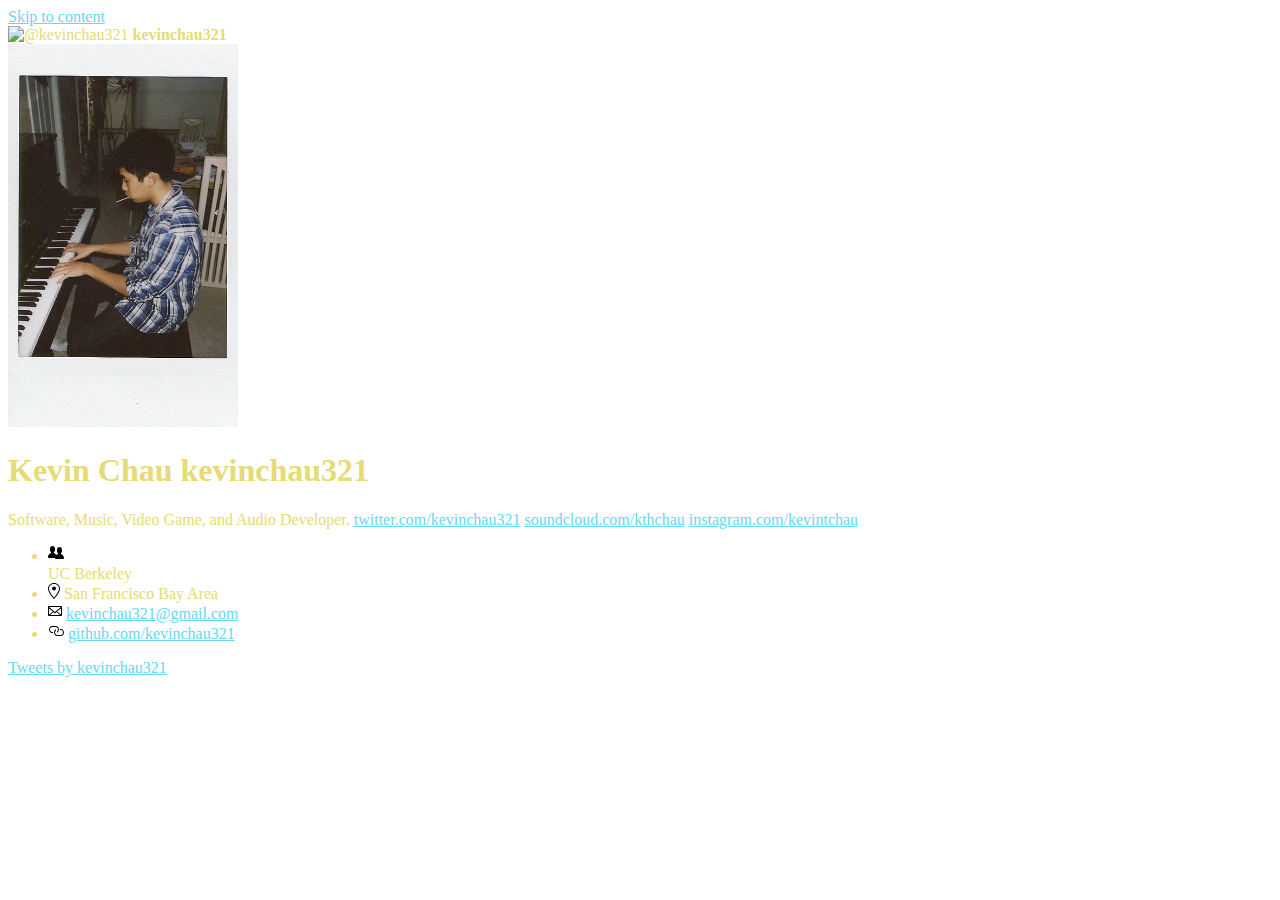
==== index.html @ f12f18f0 "add twitter feed" ====
<!--  -->
<!DOCTYPE html>
<html lang="en" class=" emoji-size-boost is-u2f-enabled">

<head prefix="og: http://ogp.me/ns# fb: http://ogp.me/ns/fb# object: http://ogp.me/ns/object# article: http://ogp.me/ns/article# profile: http://ogp.me/ns/profile#">
    <meta charset='utf-8'>
    <meta content="origin-when-cross-origin" name="referrer" />

    <link crossorigin="anonymous" href="https://assets-cdn.github.com/assets/frameworks-c07e6f4b02b556d1d85052fb3853caf84c80e6b23dcdb1ae1b00f051da1115a2.css" integrity="sha256-wH5vSwK1VtHYUFL7OFPK+EyA5rI9zbGuGwDwUdoRFaI=" media="all" rel="stylesheet" />
    <link crossorigin="anonymous" href="https://assets-cdn.github.com/assets/github-4d14493830801ffc6d6d6363f3fcef8a6e41fd9e74776dce15fa2c18b2a9bb72.css" integrity="sha256-TRRJODCAH/xtbWNj8/zvim5B/Z50d23OFfosGLKpu3I=" media="all" rel="stylesheet" />





    <meta http-equiv="X-UA-Compatible" content="IE=edge">
    <meta http-equiv="Content-Language" content="en">
    <meta name="viewport" content="width=device-width">

    <title>Kevin Chau</title>
    <link rel="search" type="application/opensearchdescription+xml" href="/opensearch.xml" title="GitHub">
    <link rel="fluid-icon" href="https://github.com/fluidicon.png" title="GitHub">
    <link rel="apple-touch-icon" href="/apple-touch-icon.png">
    <link rel="apple-touch-icon" sizes="57x57" href="/apple-touch-icon-57x57.png">
    <link rel="apple-touch-icon" sizes="60x60" href="/apple-touch-icon-60x60.png">
    <link rel="apple-touch-icon" sizes="72x72" href="/apple-touch-icon-72x72.png">
    <link rel="apple-touch-icon" sizes="76x76" href="/apple-touch-icon-76x76.png">
    <link rel="apple-touch-icon" sizes="114x114" href="/apple-touch-icon-114x114.png">
    <link rel="apple-touch-icon" sizes="120x120" href="/apple-touch-icon-120x120.png">
    <link rel="apple-touch-icon" sizes="144x144" href="/apple-touch-icon-144x144.png">
    <link rel="apple-touch-icon" sizes="152x152" href="/apple-touch-icon-152x152.png">
    <link rel="apple-touch-icon" sizes="180x180" href="/apple-touch-icon-180x180.png">
    <meta property="fb:app_id" content="1401488693436528">

    <meta content="https://avatars3.githubusercontent.com/u/6045301?v=3&amp;s=400" name="twitter:image:src" />
    <meta content="@github" name="twitter:site" />
    <meta content="summary" name="twitter:card" />
    <meta content="kevinchau321 (Kevin Chau)" name="twitter:title" />
    <meta content="kevinchau321 has 84 repositories available. Follow their code on GitHub." name="twitter:description" />
    <meta content="https://avatars3.githubusercontent.com/u/6045301?v=3&amp;s=400" property="og:image" />
    <meta content="GitHub" property="og:site_name" />
    <meta content="profile" property="og:type" />
    <meta content="kevinchau321 (Kevin Chau)" property="og:title" />
    <meta content="https://github.com/kevinchau321" property="og:url" />
    <meta content="kevinchau321 has 84 repositories available. Follow their code on GitHub." property="og:description" />
    <meta content="kevinchau321" property="profile:username" />
    <meta name="browser-stats-url" content="https://api.github.com/_private/browser/stats">
    <meta name="browser-errors-url" content="https://api.github.com/_private/browser/errors">
    <link rel="assets" href="https://assets-cdn.github.com/">
    <link rel="web-socket" href="wss://live.github.com/_sockets/VjI6MTQyOTk1NTI5Ojk4ZTI0YmY4YjJiNWMxMTc0ZmQ2MzIwNzkzMGYwN2ViZjZmYWEzOTE4MjY1ODljYWQ5NzQxODEyODJjZTBlYjE=--d63fdf851573a93c002e2ba53a6c9ac188b0b6eb">
    <meta name="pjax-timeout" content="1000">
    <link rel="sudo-modal" href="/sessions/sudo_modal">
    <meta name="request-id" content="32F26023:27C5:14BA4BC6:58786B3C" data-pjax-transient>

    <meta name="msapplication-TileImage" content="/windows-tile.png">
    <meta name="msapplication-TileColor" content="#ffffff">
    <meta name="selected-link" value="/kevinchau321" data-pjax-transient>

    <meta name="google-site-verification" content="KT5gs8h0wvaagLKAVWq8bbeNwnZZK1r1XQysX3xurLU">
    <meta name="google-site-verification" content="ZzhVyEFwb7w3e0-uOTltm8Jsck2F5StVihD0exw2fsA">
    <meta name="google-analytics" content="UA-3769691-2">

    <meta content="collector.githubapp.com" name="octolytics-host" />
    <meta content="github" name="octolytics-app-id" />
    <meta content="32F26023:27C5:14BA4BC6:58786B3C" name="octolytics-dimension-request_id" />
    <meta content="6045301" name="octolytics-actor-id" />
    <meta content="kevinchau321" name="octolytics-actor-login" />
    <meta content="0768e57e9abecf5d7208ac08d6ea2512ceeef7d4baf39829a18047c9ee45b50a" name="octolytics-actor-hash" />
    <meta content="/&lt;user-name&gt;" data-pjax-transient="true" name="analytics-location" />



    <meta class="js-ga-set" name="dimension1" content="Logged In">



    <meta name="hostname" content="github.com">
    <meta name="user-login" content="kevinchau321">

    <meta name="expected-hostname" content="github.com">
    <meta name="js-proxy-site-detection-payload" content="[base64]">


    <link rel="mask-icon" href="https://assets-cdn.github.com/pinned-octocat.svg" color="#000000">
    <link rel="icon" type="image/x-icon" href="https://assets-cdn.github.com/favicon.ico">

    <meta name="html-safe-nonce" content="8c80d429773e061ad3c19db82cbe570f51a6cfd5">

    <meta http-equiv="x-pjax-version" content="c58fa5fb5aaa06a23a7087bfd21d9ad7">


    <link href="/kevinchau321.atom" rel="alternate" title="atom" type="application/atom+xml">
    <meta name="description" content="kevinchau321 has 84 repositories available. Follow their code on GitHub.">
    <meta content="6045301" name="octolytics-dimension-user_id" />
    <meta content="kevinchau321" name="octolytics-dimension-user_login" />
    <script src="iso/jquery.min.js"></script>
    <script src="iso/obelisk.min.js"></script>
    <link rel="stylesheet" href="iso/iso.css">
    <link rel="stylesheet" href="stylesheets/main.css">
    <script async defer src="https://buttons.github.io/buttons.js"></script>
</head>


<body class="logged-in  env-production macintosh  page-profile mine">
    <div id="js-pjax-loader-bar" class="pjax-loader-bar">
        <div class="progress"></div>
    </div>
    <a href="#start-of-content" tabindex="1" class="accessibility-aid js-skip-to-content">Skip to content</a>

    <div id="start-of-content" class="accessibility-aid"></div>

    <div id="js-flash-container">
    </div>


    <div role="main">

        <div id="js-pjax-container" data-pjax-container>



            <div class="container-lg clearfix px-3 mt-4">
                <div class="col-3 float-left pr-3" itemscope itemtype="http://schema.org/Person">

                    <div class="user-profile-sticky-bar js-user-profile-sticky-bar">
                        <div class="user-profile-mini-vcard d-table">
                            <span class="user-profile-mini-avatar d-table-cell v-align-middle lh-condensed-ultra pr-2">
          <img alt="@kevinchau321" class="rounded-1" height="32" src="https://avatars2.githubusercontent.com/u/6045301?v=3&amp;s=64" width="32" />
        </span>
                            <span class="d-table-cell v-align-middle lh-condensed js-user-profile-following-mini-toggle">
          <strong>kevinchau321</strong>



        </span>
                        </div>
                    </div>

                    <img alt="" class="avatar width-full rounded-2" height="383" src="images/profile.jpg" width="230" />


                    <div class="vcard-names-container py-3 js-sticky js-user-profile-sticky-fields ">
                        <h1 class="vcard-names">
    <span class="vcard-fullname d-block" itemprop="name">Kevin Chau</span>
    <span class="vcard-username d-block" itemprop="additionalName">kevinchau321</span>
  </h1>
                    </div>

                    <div class="user-profile-bio">
                        <div>Software, Music, Video Game, and Audio Developer.

                            <a href="https://twitter.com/kevinchau321">twitter.com/kevinchau321</a>
                            <a href="https://soundcloud.com/ktchau">soundcloud.com/kthchau</a>
                            <a href="https://www.instagram.com/kevintchau">instagram.com/kevintchau</a></div>
                    </div>





                    <ul class="vcard-details border-top border-gray-light py-3">
                        <li aria-label="Organization" class="vcard-detail pt-1 css-truncate css-truncate-target" itemprop="worksFor" show_title="false"><svg aria-hidden="true" class="octicon octicon-organization" height="16" version="1.1" viewBox="0 0 16 16" width="16"><path fill-rule="evenodd" d="M16 12.999c0 .439-.45 1-1 1H7.995c-.539 0-.994-.447-.995-.999H1c-.54 0-1-.561-1-1 0-2.634 3-4 3-4s.229-.409 0-1c-.841-.621-1.058-.59-1-3 .058-2.419 1.367-3 2.5-3s2.442.58 2.5 3c.058 2.41-.159 2.379-1 3-.229.59 0 1 0 1s1.549.711 2.42 2.088C9.196 9.369 10 8.999 10 8.999s.229-.409 0-1c-.841-.62-1.058-.59-1-3 .058-2.419 1.367-3 2.5-3s2.437.581 2.495 3c.059 2.41-.158 2.38-1 3-.229.59 0 1 0 1s3.005 1.366 3.005 4"/></svg>
                            <div>UC Berkeley</div>
                        </li>

                        <li aria-label="Home location" class="vcard-detail pt-1 css-truncate css-truncate-target" itemprop="homeLocation" title="
    San Francisco Bay Area
"><svg aria-hidden="true" class="octicon octicon-location" height="16" version="1.1" viewBox="0 0 12 16" width="12"><path fill-rule="evenodd" d="M6 0C2.69 0 0 2.5 0 5.5 0 10.02 6 16 6 16s6-5.98 6-10.5C12 2.5 9.31 0 6 0zm0 14.55C4.14 12.52 1 8.44 1 5.5 1 3.02 3.25 1 6 1c1.34 0 2.61.48 3.56 1.36.92.86 1.44 1.97 1.44 3.14 0 2.94-3.14 7.02-5 9.05zM8 5.5c0 1.11-.89 2-2 2-1.11 0-2-.89-2-2 0-1.11.89-2 2-2 1.11 0 2 .89 2 2z"/></svg>                            San Francisco Bay Area
                            </li>
                            <li aria-label="Email" class="vcard-detail pt-1 css-truncate css-truncate-target" itemprop="email"><svg aria-hidden="true" class="octicon octicon-mail" height="16" version="1.1" viewBox="0 0 14 16" width="14"><path fill-rule="evenodd" d="M0 4v8c0 .55.45 1 1 1h12c.55 0 1-.45 1-1V4c0-.55-.45-1-1-1H1c-.55 0-1 .45-1 1zm13 0L7 9 1 4h12zM1 5.5l4 3-4 3v-6zM2 12l3.5-3L7 10.5 8.5 9l3.5 3H2zm11-.5l-4-3 4-3v6z"/></svg>
                                <a href="mailto:&#x6b;&#x65;&#x76;&#x69;&#x6e;&#x63;&#x68;&#x61;&#x75;&#x33;&#x32;&#x31;&#x40;&#x67;&#x6d;&#x61;&#x69;&#x6c;&#x2e;&#x63;&#x6f;&#x6d;">&#x6b;&#x65;&#x76;&#x69;&#x6e;&#x63;&#x68;&#x61;&#x75;&#x33;&#x32;&#x31;&#x40;&#x67;&#x6d;&#x61;&#x69;&#x6c;&#x2e;&#x63;&#x6f;&#x6d;</a>
                            </li>
                            <li aria-label="Blog or website" class="vcard-detail pt-1 css-truncate css-truncate-target" itemprop="url"><svg aria-hidden="true" class="octicon octicon-link" height="16" version="1.1" viewBox="0 0 16 16" width="16"><path fill-rule="evenodd" d="M4 9h1v1H4c-1.5 0-3-1.69-3-3.5S2.55 3 4 3h4c1.45 0 3 1.69 3 3.5 0 1.41-.91 2.72-2 3.25V8.59c.58-.45 1-1.27 1-2.09C10 5.22 8.98 4 8 4H4c-.98 0-2 1.22-2 2.5S3 9 4 9zm9-3h-1v1h1c1 0 2 1.22 2 2.5S13.98 12 13 12H9c-.98 0-2-1.22-2-2.5 0-.83.42-1.64 1-2.09V6.25c-1.09.53-2 1.84-2 3.25C6 11.31 7.55 13 9 13h4c1.45 0 3-1.69 3-3.5S14.5 6 13 6z"/></svg>
                                <a href="http://www.github.com/kevinchau321" class="url" rel="nofollow me">github.com/kevinchau321</a>
                            </li>
                    </ul>



                </div>

                <div class="col-9 float-left pl-2">
                </div>
            </div>
        </div>
    </div>



    <a class="twitter-timeline" href="https://twitter.com/kevinchau321">Tweets by kevinchau321</a> <script async src="//platform.twitter.com/widgets.js" charset="utf-8"></script>

    <script src="scripts/index.js"></script>

    <script crossorigin="anonymous" integrity="sha256-DmARPoGfSoSDOMKFvKQ/FG7oB7iDwK6EPYSdevWrLJk=" src="https://assets-cdn.github.com/assets/frameworks-0e60113e819f4a848338c285bca43f146ee807b883c0ae843d849d7af5ab2c99.js"></script>
    <script async="async" src="scripts/accessibility.js"></script>

</body>

</html>
---- iso/iso.css ----
.ic-toggle {
  position: relative;
  top: 0px;
  right: 10px;
  float: right;
  margin-left: 20px;
}

.ic-toggle.ic-with-lock {
  right: 24px;
}

.ic-toggle .tooltipped {
  top: 0 ! important;
  right: 0 ! important;
  float: none ! important;
}

.ic-toggle-option {
  height: 32px;
  font-size: 10px;
  background-color: transparent;
  background-repeat: no-repeat;
  background-position: 50% 50%;
  background-size: 9px 11px;
  border: solid 1px #d5d5d5;
}

.ic-toggle-option:hover {
  background-color: #eee;
}

.ic-toggle .ic-toggle-option:first-child {
  padding: 2px 13px 2px 10px;
  border-right: 0;
  border-top-left-radius: 3px;
  border-bottom-left-radius: 3px;
}

.ic-toggle .ic-toggle-option:last-child {
  padding: 2px 10px 2px 13px;
  border-left: 0;
  border-top-right-radius: 3px;
  border-bottom-right-radius: 3px;
}

.ic-toggle-option.active {
  background-color: #4183c4;
  border-color: #4183c4;
}

.ic-toggle-option.active.tooltipped:focus::before,
.ic-toggle-option.active.tooltipped:focus::after {
  display: none;
}

.ic-toggle-option.squares {
  background-image: url([data-uri]);
}

.ic-toggle-option.squares.active {
  background-image: url([data-uri]);
}

.ic-toggle-option.cubes {
  background-image: url([data-uri]);
}

.ic-toggle-option.cubes.active {
  background-image: url([data-uri]);
}
/*
 * Normal chart display
 */
.ic-squares #isometric-contributions,
.ic-squares .ic-contributions-wrapper {
  display: none;
}

/*
 * Isometric cube display
 */
.ic-cubes .calendar-graph,
.ic-cubes .contrib-details,
.ic-cubes .contrib-footer {
  display: none;
}

.ic-cubes.show-2d .calendar-graph,
.ic-cubes.show-2d .contrib-footer {
  display: block;
}

.ic-cubes #contributions-calendar {
  min-height: 3px;
  border-top: 0;
}

.ic-contributions-wrapper {
  position: relative;
}

/*
 * Stats display
 */
.ic-stats-block {
  position: absolute;
}

.ic-stats-top {
  top: 30px;
  left: 420px;
}

.ic-stats-bottom {
  top: 265px;
  left: 20px;
}

.ic-stats-table {
  display: table;
}

.ic-stats-row {
  display: table-row;
}

.ic-stats-label {
  display: table-cell;
  padding-bottom: 20px;
  font-size: 14px;
  color: #FD971F;
  text-align: right;
  vertical-align: bottom;
}

.ic-stats-count {
  display: block;
  font-size: 40px;
  font-weight: bold;
  line-height: 38px;
  color: #A6E22E;
}

.ic-stats-meta {
  display: table-cell;
  padding-bottom: 20px;
  padding-left: 8px;
  text-align: left;
  vertical-align: bottom;
}

.ic-stats-unit {
  display: block;
  font-size: 15px;
  color: #F92672;
}

.ic-stats-date {
  display: block;
  color: #66D9EF;
}

.ic-footer {
  position: absolute;
  top: 450px;
  left: 20px;
  font-size: 11px;
  color: #999;
}

.ic-footer a {
  color: #FD971F;
}
---- stylesheets/main.css ----
body {
  /*background-color: #272822;*/
  color: #E6DB74;
}

/*p {
  color: #E6DB74;
}*/

a {
  color: #66D9EF;
}
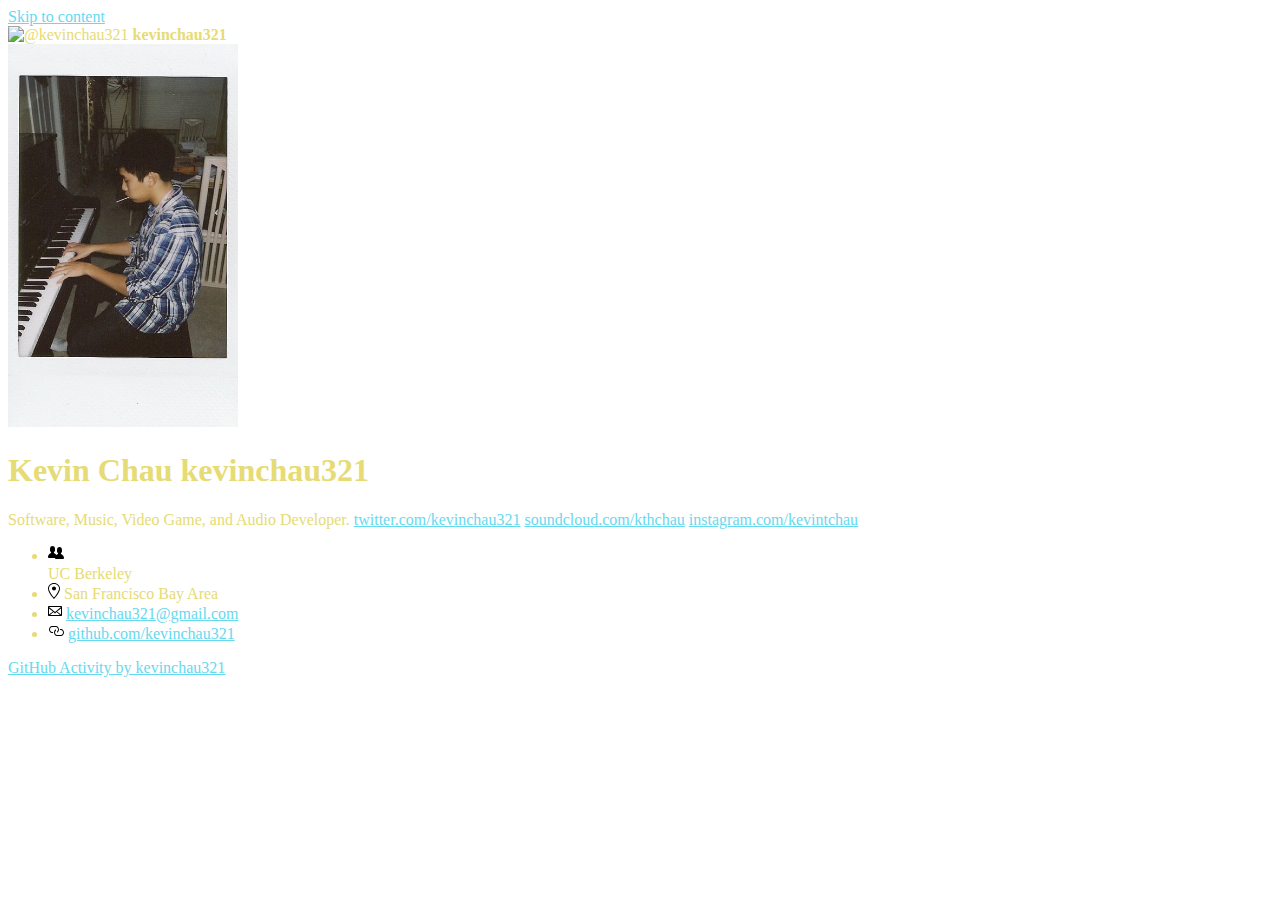
==== commit bc422ae8: "change twitter feed title" ====
--- a/index.html
+++ b/index.html
@@ -180,14 +180,11 @@
                 </div>
 
                 <div class="col-9 float-left pl-2">
+                  <a class="twitter-timeline" href="https://twitter.com/kevinchau321">GitHub Activity by kevinchau321</a> <script async src="//platform.twitter.com/widgets.js" charset="utf-8"></script>
                 </div>
             </div>
         </div>
     </div>
-
-
-
-    <a class="twitter-timeline" href="https://twitter.com/kevinchau321">Tweets by kevinchau321</a> <script async src="//platform.twitter.com/widgets.js" charset="utf-8"></script>
 
     <script src="scripts/index.js"></script>
 
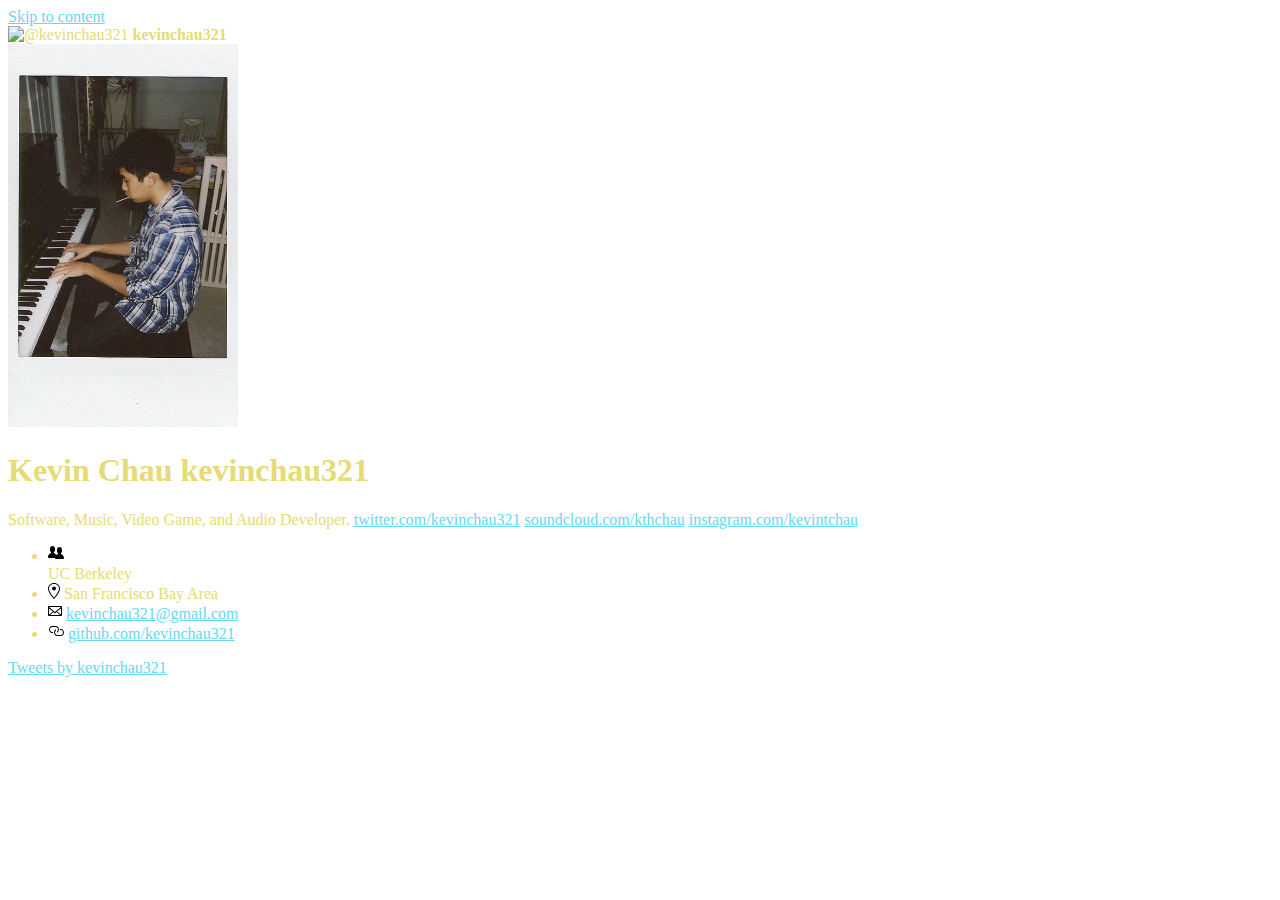
==== commit 5dc4cb26: "link color monokai theme, set height" ====
--- a/index.html
+++ b/index.html
@@ -180,7 +180,7 @@
                 </div>
 
                 <div class="col-9 float-left pl-2">
-                  <a class="twitter-timeline" href="https://twitter.com/kevinchau321">GitHub Activity by kevinchau321</a> <script async src="//platform.twitter.com/widgets.js" charset="utf-8"></script>
+                  <a class="twitter-timeline" data-height="700" data-link-color="#66D9EF" href="https://twitter.com/kevinchau321">Tweets by kevinchau321</a> <script async src="//platform.twitter.com/widgets.js" charset="utf-8"></script>
                 </div>
             </div>
         </div>
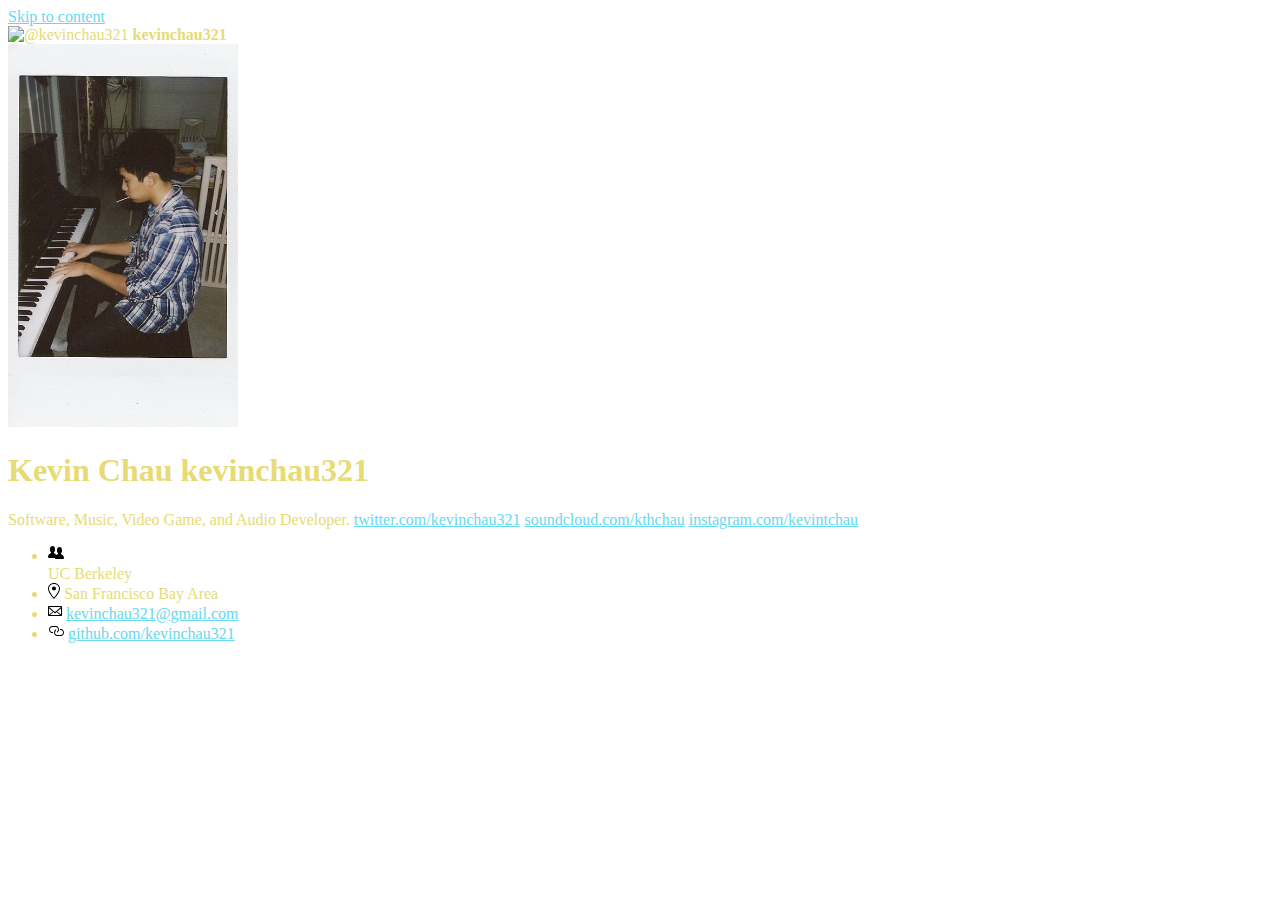
==== commit 8b452ba5: "remove title from twitter feed to prevent load artifact" ====
--- a/index.html
+++ b/index.html
@@ -180,7 +180,7 @@
                 </div>
 
                 <div class="col-9 float-left pl-2">
-                  <a class="twitter-timeline" data-height="700" data-link-color="#66D9EF" href="https://twitter.com/kevinchau321">Tweets by kevinchau321</a> <script async src="//platform.twitter.com/widgets.js" charset="utf-8"></script>
+                  <a class="twitter-timeline" data-height="350" data-link-color="#66D9EF" data-chrome="noheader nofooter noborders transparent" href="https://twitter.com/kevinchau321"></a> <script async src="//platform.twitter.com/widgets.js" charset="utf-8"></script>
                 </div>
             </div>
         </div>
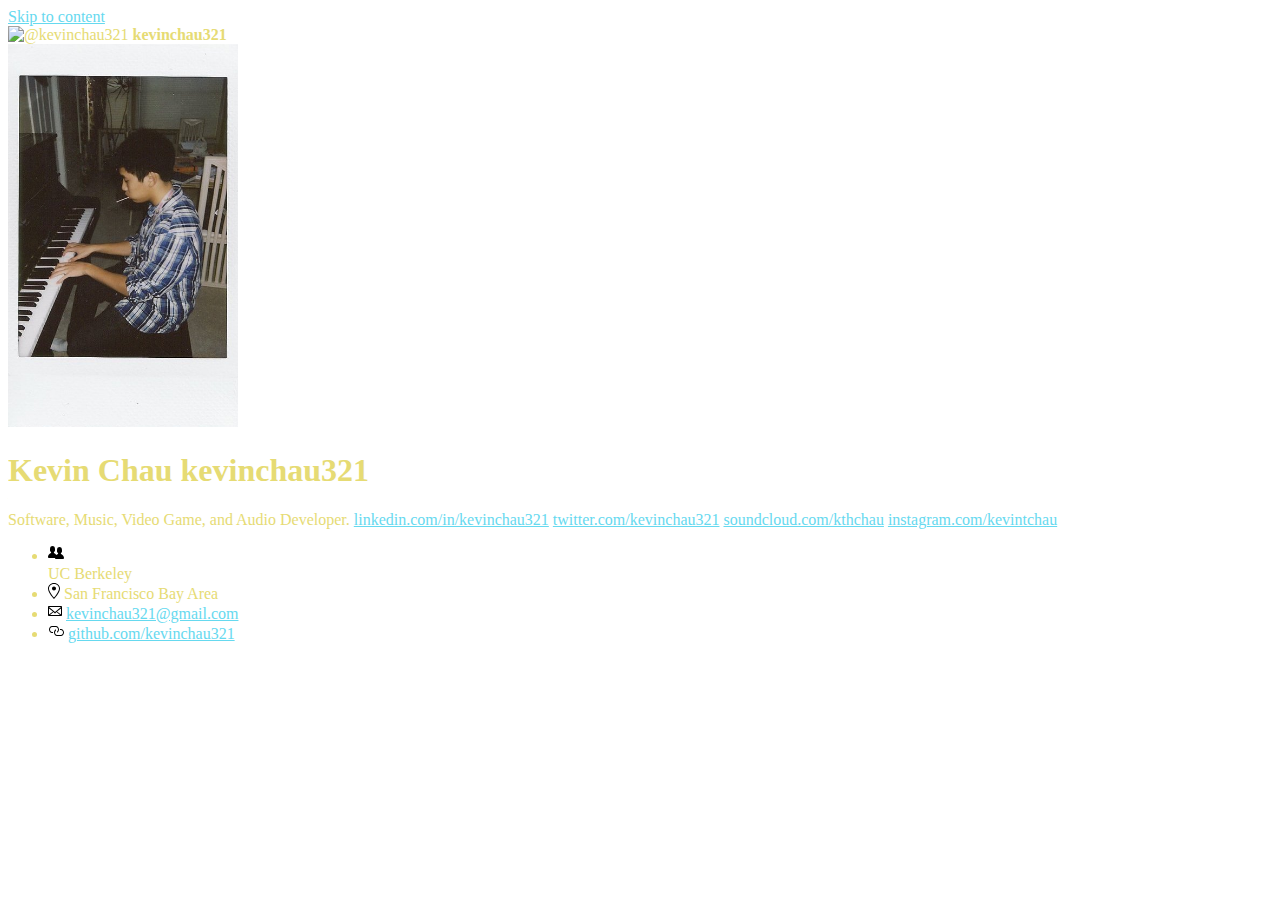
==== commit ca9cead5: "add linkedin link" ====
--- a/index.html
+++ b/index.html
@@ -148,7 +148,7 @@
 
                     <div class="user-profile-bio">
                         <div>Software, Music, Video Game, and Audio Developer.
-
+                            <a href="https://www.linkedin.com/in/kevinchau321/">linkedin.com/in/kevinchau321</a>
                             <a href="https://twitter.com/kevinchau321">twitter.com/kevinchau321</a>
                             <a href="https://soundcloud.com/ktchau">soundcloud.com/kthchau</a>
                             <a href="https://www.instagram.com/kevintchau">instagram.com/kevintchau</a></div>
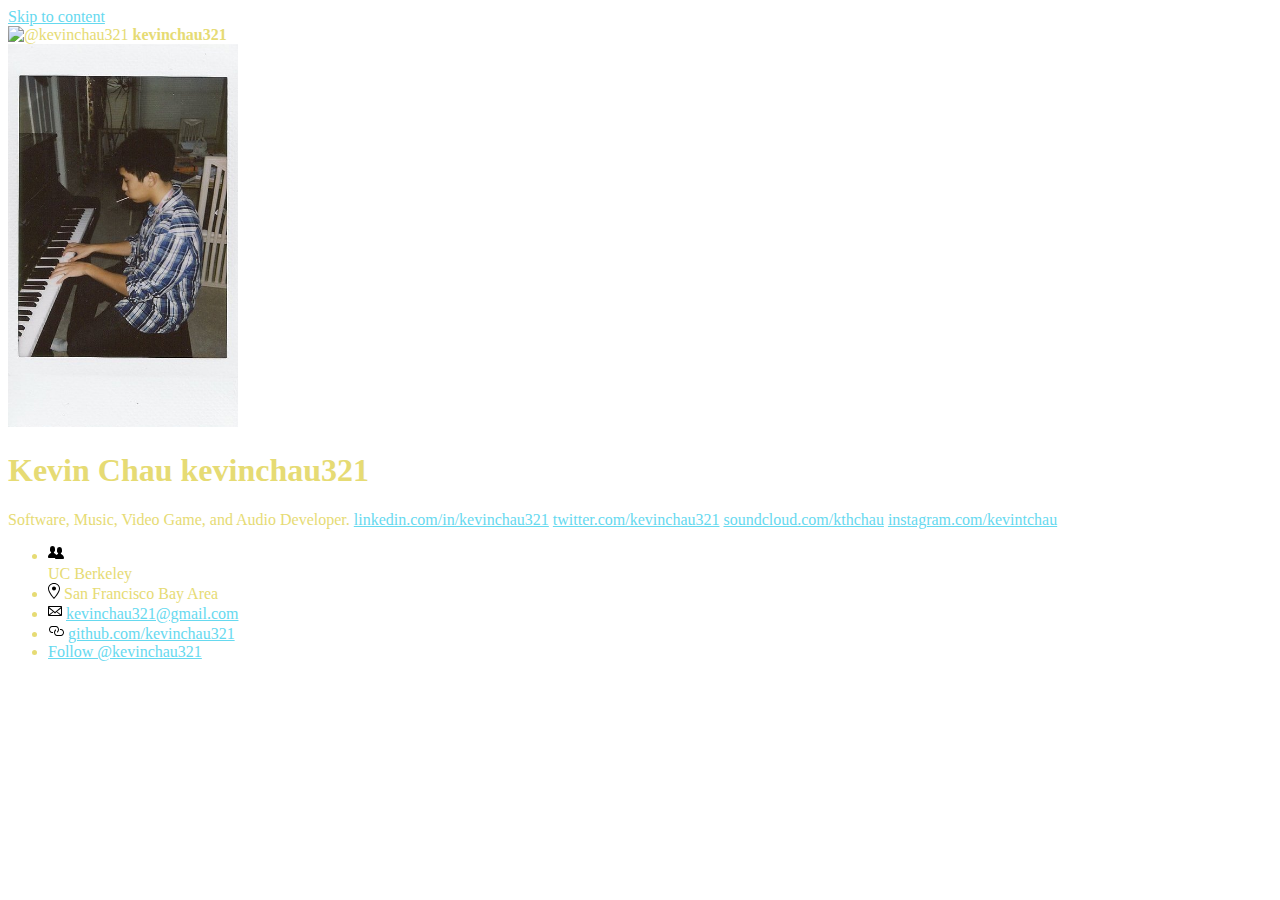
==== commit 223937ba: "add github follow button and icon" ====
--- a/index.html
+++ b/index.html
@@ -173,6 +173,9 @@
                             <li aria-label="Blog or website" class="vcard-detail pt-1 css-truncate css-truncate-target" itemprop="url"><svg aria-hidden="true" class="octicon octicon-link" height="16" version="1.1" viewBox="0 0 16 16" width="16"><path fill-rule="evenodd" d="M4 9h1v1H4c-1.5 0-3-1.69-3-3.5S2.55 3 4 3h4c1.45 0 3 1.69 3 3.5 0 1.41-.91 2.72-2 3.25V8.59c.58-.45 1-1.27 1-2.09C10 5.22 8.98 4 8 4H4c-.98 0-2 1.22-2 2.5S3 9 4 9zm9-3h-1v1h1c1 0 2 1.22 2 2.5S13.98 12 13 12H9c-.98 0-2-1.22-2-2.5 0-.83.42-1.64 1-2.09V6.25c-1.09.53-2 1.84-2 3.25C6 11.31 7.55 13 9 13h4c1.45 0 3-1.69 3-3.5S14.5 6 13 6z"/></svg>
                                 <a href="http://www.github.com/kevinchau321" class="url" rel="nofollow me">github.com/kevinchau321</a>
                             </li>
+                            <li aria-label="Blog or website" class="vcard-detail pt-1 css-truncate css-truncate-target" itemprop="url">
+                              <a class="github-button" href="https://github.com/kevinchau321" data-style="mega" aria-label="Follow @kevinchau321 on GitHub">Follow @kevinchau321</a>
+                            </li>
                     </ul>
 
 
